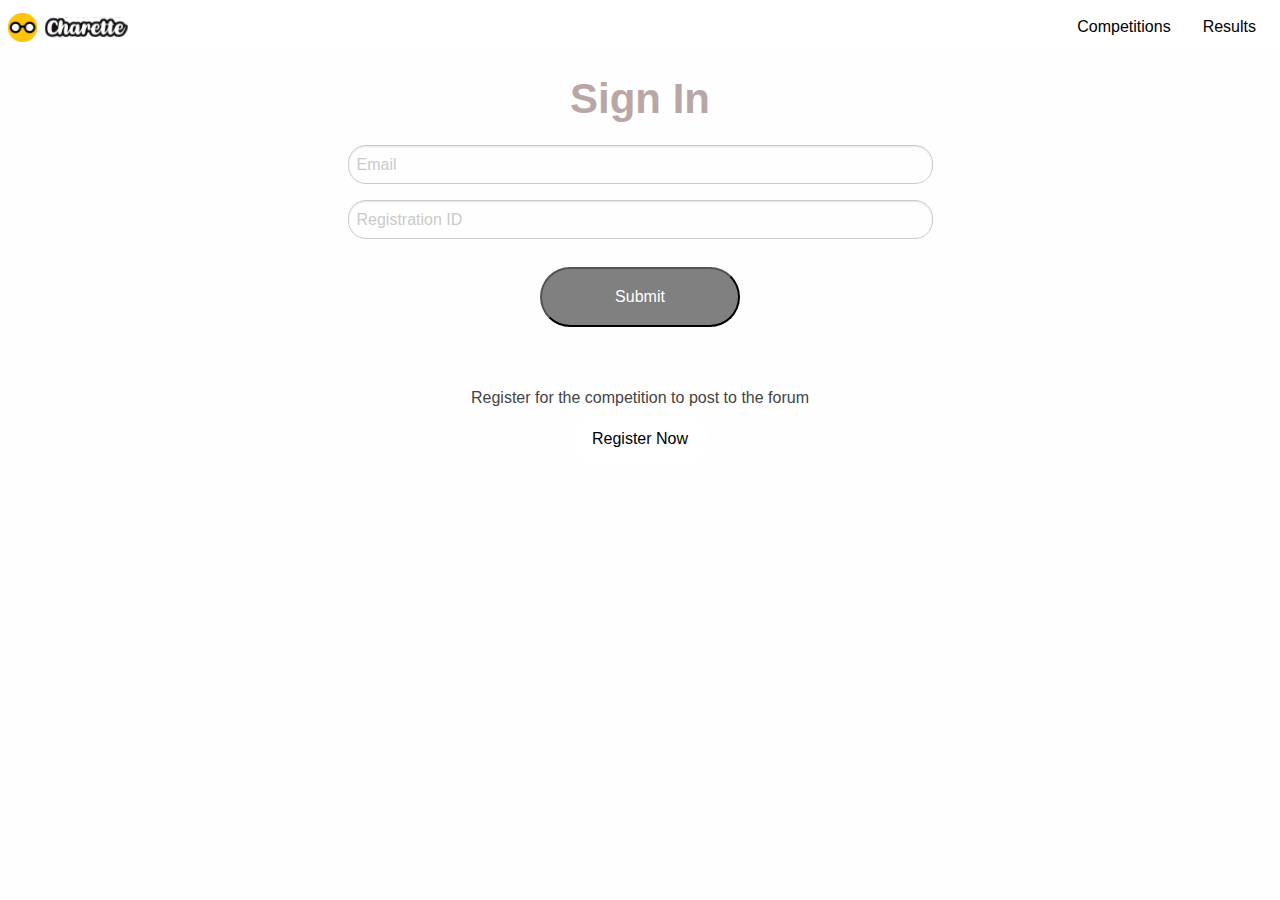
==== index.html @ 72d4180d "Add files via upload" ====
<!DOCTYPE HTML>
<html class="no-js" lang="en" dir="ltr">

<head>
    <meta charset="utf-8">
    <meta http-equiv="x-ua-compatible" content="ie=edge">
    <meta name="viewport" content="width=device-width, initial-scale=1.0">
    <title>Sign In</title>
    <link rel="stylesheet" href="css/foundation.css">
    <link rel="stylesheet" href="css/app.css">
</head>

<body>
    <header>
        <!--Main website links-->

            
            <nav>
               
    
    
                <!--Links need to be added-->
                <div class="top-bar" id="navbar">
                    <div class="top-bar-left">
                        <a href="index.html"><img src="img/Charette Logo.svg" width="120px"></a>
                    </div>
                    <div class="top-bar-right">
                        <ul class="dropdown menu align-right" data-dropdown-menu>
                            <li ><a class="lnk" href="#">Competitions</a></li>
                            <li ><a class="lnk" href="#">Results</a></li>
                        </ul>
                    </div>
                </div>
            </nav>
        
    </header>
    <main class="grid-container">
        <!--Enter Login Information-->
        <div id="login-title">
            <h1>Sign In</h1>
        </div>
        <section class="grid-x">
            <form class="cell small-12 medium-8 large-6 float-center">
                <input class="input-text" type="text" id="username" name="username" placeholder="Email" required>
                <input class="input-text" type="password" id="pass" name="pass" placeholder="Registration ID" maxlength="12" required>
                <!--This needs to redirect users to discussionsHompage-->
                <input class="butt butt-main" id="login-submit" type="submit">
            </form>
        </section>
        <section class="grid-x reg-cta">
            <div class="cell large-6 medium-8 small-12 float-center">
                <p id="regis">Register for the competition to post to the forum</p>
                <!--Links need to be added-->
                <a class=" butt butt-second" >Register Now</a>
            </div>
        </section>
    </main>

    <script src="js/vendor/jquery.js"></script>
    <script src="js/vendor/what-input.js"></script>
    <script src="js/vendor/foundation.js"></script>
    <script src="js/app.js"></script>

</body>

</html>
---- css/app.css ----
/*Edited_GC*/
* {
    padding: 0;
    margin: 0;
    font-family: 'Poppins', sans-serif;
}

/*Competiton Specific Navbar */

.top-bar,
.top-bar ul {
    background-color: #ffffff;
}

ul {
    margin-bottom: 0%;
}

div.scrollmenu {
    overflow: auto;
    white-space: nowrap;
    border-bottom: 1px solid #E4E4E4;
    box-shadow: #ccc;
}

div.scrollmenu li {
    display: inline;
}

div.scrollmenu a {
    display: inline-block;
    overflow: auto;
    color: black;
    text-align: center;
    padding: 14px;
    text-decoration: none;
}

div.scrollmenu::-webkit-scrollbar {
    display: none;
}

div.scrollmenu {
    -ms-overflow-style: none;
    scrollbar-width: none;
}

nav div ul li a:active {
    text-decoration: underline;
    text-decoration-color: #ffc40c;
    text-decoration-thickness: 2px;
}

/*General tags */

main h1 {
    color: rgb(185, 167, 167);

}

.input-text {
    border-radius: 18px;
}

.butt-main {
    color: white;
    background-color: grey;
}

.butt-second {
    color: black;
    background-color: white;
}

.butt {
    padding: 20px;
    margin: 0% 5% 0% 5%;
    width: 200px;
    height: 60px;
    left: 280px;
    top: 889px;
    border-radius: 30px;
}

input.butt {
    margin: 2% 2%;
    max-height: 60px;
    min-height: 60px;
    padding: 0;
}

/*Login Page AS*/

.float-center {
    text-align: center;
}

section.reg-cta {
    margin: 35px 0px 50px 0;
    padding: 1%;
}

#login-title {
    text-align: center;
}

/*Publish Post Form AS*/

form>textarea {
    border-radius: 18px;
}

div.form-buttons {
    text-align: center;

}

/* Search bar tools */
.search-section {
    margin: 2%;
    padding: 2%;
}

article {
    background-color: #F4F4F4;
    margin: 16px 0;
    padding: 4%;
    border-radius: 16px;
}

.search-bar-tools {
    /* background-color: antiquewhite;
    border: 2px solid red; */
    display: flex;
    justify-content: space-between;
}

.search-icon {
    display: flex;
    align-items: center;
}

/* Preview cards */
.preview-card {
    max-width: 100%;
    white-space: nowrap;
    overflow: hidden;
}

.preview-card p {
    margin-right: 2%;
}

.card-info p {
    display: inline;
    margin: 1% 2% 1% 0%;
}

a {
    text-decoration: none;
    color: black;
}

section div p a {
    margin: 24px 0;
    display: flex;
    justify-content: right;
}

/* Search-Bar_GC */
.searchbar {
    border-radius: 64px;
    height: 40px;
    padding: 2%;
}

/* Button_GC */
.button {
    border-radius: 128px;
    height: 40px;
    width: 40px;
    color: #F4F4F4;
    background-color: #EDEDED;
}

/* headings_GC */
h1 {
    color: #222222;
    font-size: 42px;
    font-weight: 700;
    margin: 16px 0;
}


h2 {
    margin: 16px 0;
    font-weight: 600;
    color: #222222;
    font-size: 24px;
}

article h2 {
    font-weight: 600;
    color: #222222;
    font-size: 24px;
}

h3 {
    font-weight: 300;
    color: #222222;
}


h5 {
    font-size: medium;
    font-weight: 200;
}

p {
    color: #444444;
    font-size: 16px;
}

button img {
    width: 16px;
    height: 16px;
    align: center;
}

/* Thread code prasanna */

.btn {
    background-color: DodgerBlue;
    border: none;
    color: white;
    padding: 12px 16px;
    font-size: 16px;
    cursor: pointer;
}

.indent {
    margin-left: 3.5%;
    /* Adjust the value as needed */
    margin-right: 0%;
    min-width: 95%;
}

.reply-card {
    max-width: 100%;
    overflow: hidden;
}

.button-container {
    display: flex;
}

.like-button,
.reply-button {
    display: flex;
    align-items: center;
    padding: 0.5rem;
    background-color: transparent;
    border: none;
    cursor: pointer;
    transition: color 0.3s ease;
}

.like-button:hover .material-symbols-outlined,
.reply-button:hover .material-symbols-outlined {
    color: blue;
}

.like-button span,
.reply-button span {
    color: black;
}

.material-symbols-outlined {
    font-size: 1.5rem;
    color: black;
}

.disclosure-button {
    display: block;
    margin: 1rem auto;
    padding: 0.5rem 1rem;
    border: 1px solid #ccc;
    border-radius: 4px;
    background-color: #f9f9f9;
    color: #333;
    font-size: 14px;
    cursor: pointer;
}

.disclosure-button:hover {
    background-color: #ebebeb;
}

/* Edited*/
/*Footer styling starts here */

.footer1 {
    background-color: #222222;
    display: flex;
    justify-content: space-between;
    flex-wrap: wrap;
    align-items: center;
    padding: 2% 6% 2% 4%;
    color: #ffffff;
}

.footer1 li {
    display: inline;
    justify-content: space-between;
    color: #ffffff;

}

.footer2 {
    background-color: #222222;
    display: flex;
    justify-content: space-between;
    flex-wrap: nowrap;
    align-items: center;
    padding: 2% 4%;
}

.footer2 h5 {
    max-width: 40%;
    color: #ffffff;
}

.footer2 li {
    display: block;
    margin: 1% 2%;
    color: #ffffff;
}

.footer2 a {
    display: block;
    margin: 1% 2%;
    color: #ffffff;
    font-size: 12px;
}

/* Aside Social_GC */

aside article {
    margin: 64px 0 16px;
    border-radius: 16px;
    padding: 16px;
}

aside article div {
    display: flex;
    justify-content: space-between;
}

article section img {
    margin: 16px 0;
    border-radius: 16px;
}

/* aside-ends-here_GC*/

@media (max-width: 600px) {

    #char-home {
        display: none;
    }

    .aside {
        display: none;
    }

    div.form-buttons {
        display: flex;
        flex-direction: column-reverse;
        flex-wrap: wrap;
    }

    div.form-buttons>.butt {
        width: 100%;
        flex-basis: 100%;
    }

    input.butt {
        margin: 1%;
        max-height: 40px;
        min-height: 40px;
        padding: 0;
    }

}

@media (min-width: 600px) and (max-width: 1020px) {

    #char-home-a {
        display: none;
    }

    .aside {
        display: none;
    }

    input.butt {
        margin: 2% 2%;
        max-height: 40px;
        min-height: 40px;
        padding: 0;
    }

}

@media (min-width: 1000px) {

    div.form-buttons {
        text-align: left;
    }


}
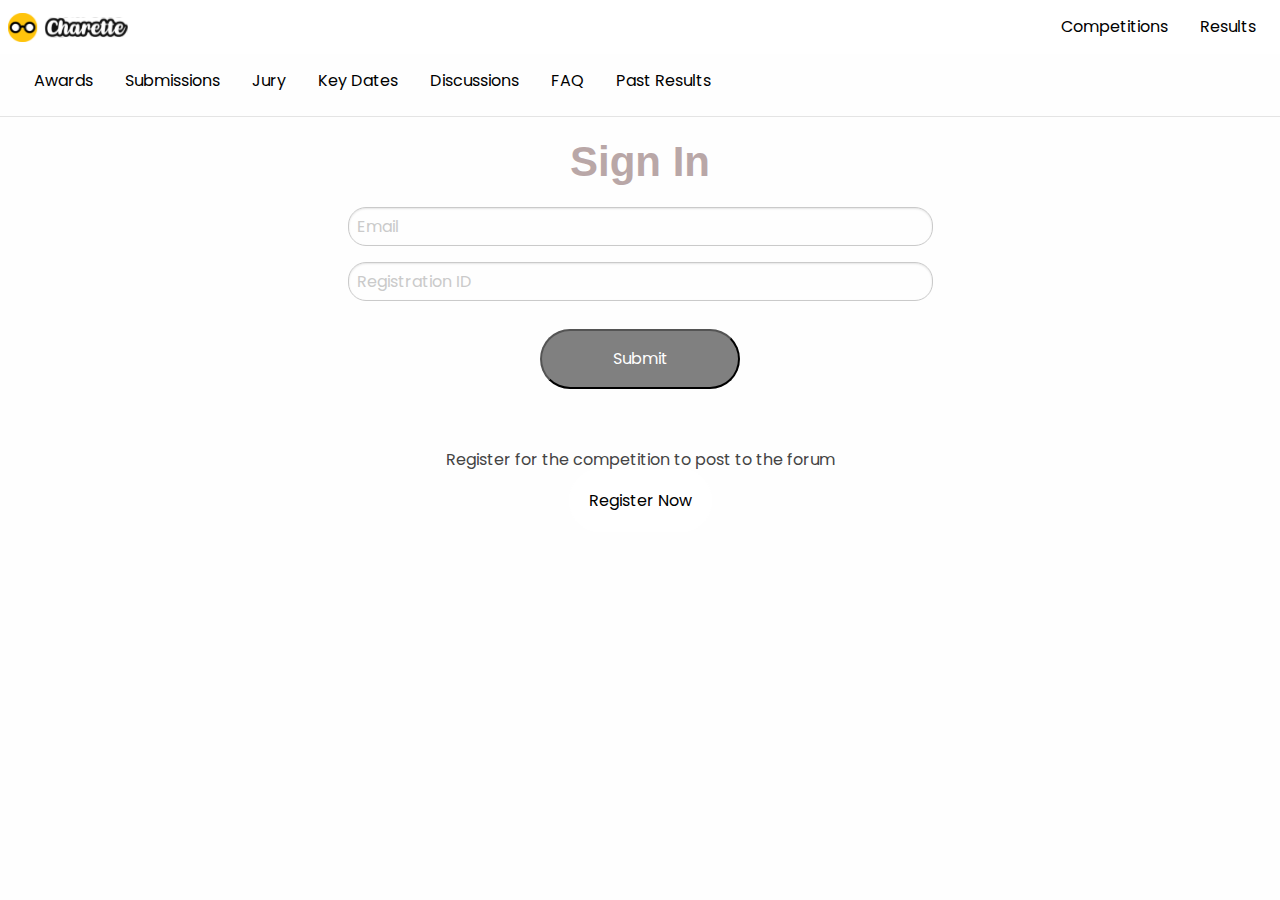
==== commit b1ff574b: "Add files via upload" ====
--- a/index.html
+++ b/index.html
@@ -5,34 +5,54 @@
     <meta charset="utf-8">
     <meta http-equiv="x-ua-compatible" content="ie=edge">
     <meta name="viewport" content="width=device-width, initial-scale=1.0">
-    <title>Sign In</title>
     <link rel="stylesheet" href="css/foundation.css">
     <link rel="stylesheet" href="css/app.css">
+    <link rel="stylesheet"
+        href="https://fonts.googleapis.com/css2?family=Material+Symbols+Outlined:opsz,wght,FILL,GRAD@20..48,100..700,0..1,-50..200" />
+    <link rel="stylesheet" href="discussionHomepage.css" />
+    <link rel="preconnect" href="https://fonts.googleapis.com">
+    <link rel="preconnect" href="https://fonts.gstatic.com" crossorigin>
+    <link href="https://fonts.googleapis.com/css2?family=Poppins:wght@400;500;600;700&display=swap" rel="stylesheet">
+    <title>Login</title>
 </head>
 
 <body>
     <header>
         <!--Main website links-->
+        <nav>
+            <!--Hamburger menu in small screen-->
+            <div class="title-bar" data-responsive-toggle="navbar" data-hide-for="medium">
+                <div class="title-bar-title">Menu</div>
+                <button class="menu-icon" type="button" data-toggle="navbar"></button>
+            </div>
 
-            
-            <nav>
-               
-    
-    
-                <!--Links need to be added-->
-                <div class="top-bar" id="navbar">
-                    <div class="top-bar-left">
-                        <a href="index.html"><img src="img/Charette Logo.svg" width="120px"></a>
-                    </div>
-                    <div class="top-bar-right">
-                        <ul class="dropdown menu align-right" data-dropdown-menu>
-                            <li ><a class="lnk" href="#">Competitions</a></li>
-                            <li ><a class="lnk" href="#">Results</a></li>
-                        </ul>
-                    </div>
+
+            <!--Links need to be added-->
+            <div class="top-bar" id="navbar">
+                <div class="top-bar-left">
+                    <a href="index.html"><img src="img/Charette Logo.svg" width="120px"></a>
                 </div>
-            </nav>
-        
+                <div class="top-bar-right">
+                    <ul class="dropdown menu align-right" data-dropdown-menu>
+                        <li><a href="#">Competitions</a></li>
+                        <li><a href="#">Results</a></li>
+                    </ul>
+                </div>
+            </div>
+            <!--Competition Specific Links-->
+            <div class="scrollmenu">
+                <ul>
+                    <li><a href="#">Awards</a></li>
+                    <li><a href="#">Submissions</a></li>
+                    <li><a href="#">Jury</a></li>
+                    <li><a href="#">Key Dates</a></li>
+                    <li><a href="discussion-homepage.html">Discussions</a></li>
+                    <li><a href="faqs.html">FAQ</a></li>
+                    <li><a href="#">Past Results</a></li>
+                </ul>
+            </div>
+        </nav>
+
     </header>
     <main class="grid-container">
         <!--Enter Login Information-->
@@ -42,7 +62,8 @@
         <section class="grid-x">
             <form class="cell small-12 medium-8 large-6 float-center">
                 <input class="input-text" type="text" id="username" name="username" placeholder="Email" required>
-                <input class="input-text" type="password" id="pass" name="pass" placeholder="Registration ID" maxlength="12" required>
+                <input class="input-text" type="password" id="pass" name="pass" placeholder="Registration ID"
+                    maxlength="12" required>
                 <!--This needs to redirect users to discussionsHompage-->
                 <input class="butt butt-main" id="login-submit" type="submit">
             </form>
@@ -51,7 +72,7 @@
             <div class="cell large-6 medium-8 small-12 float-center">
                 <p id="regis">Register for the competition to post to the forum</p>
                 <!--Links need to be added-->
-                <a class=" butt butt-second" >Register Now</a>
+                <a class=" butt butt-second">Register Now</a>
             </div>
         </section>
     </main>
